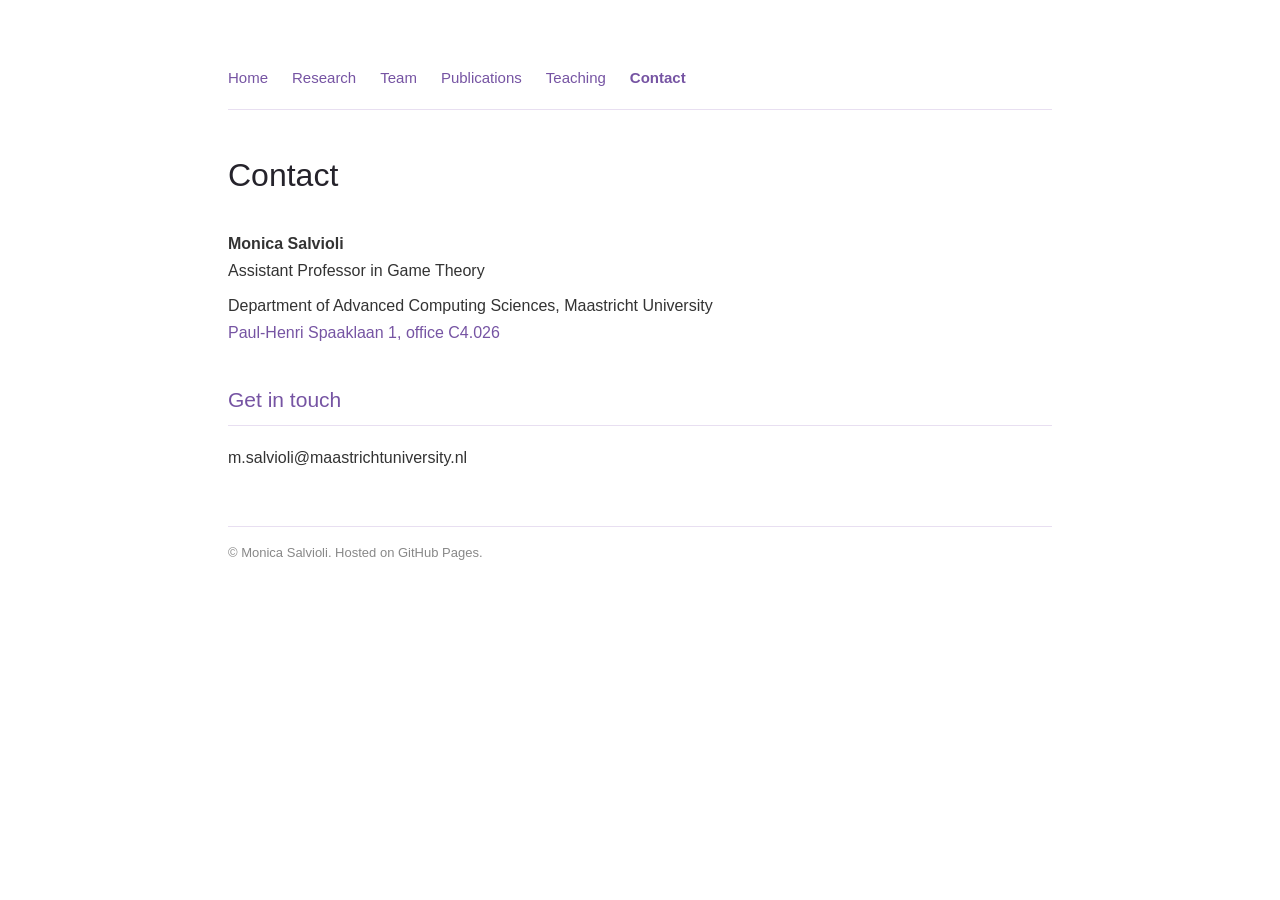
==== contact.html @ c13b2f6d "Create contact.html" ====
<!DOCTYPE html>
<html lang="en">

<head>
  <meta charset="UTF-8">
  <meta name="viewport"
        content="width=device-width, initial-scale=1.0">

  <title>Contact | Monica Salvioli</title>

  <style>
    * {
      box-sizing: border-box;
    }

    body {
      font-family: Arial, Helvetica, sans-serif;
      line-height: 1.7;
      color: #333;
      background: white;
      margin: 0;
    }

    .container {
      max-width: 880px;
      margin: 65px auto;
      padding: 0 28px;
    }

    nav {
      display: flex;
      flex-wrap: wrap;
      gap: 24px;
      border-bottom: 1px solid #e8dff1;
      padding-bottom: 18px;
      margin-bottom: 38px;
    }

    a {
      color: #7654a3;
      text-decoration: none;
    }

    a:hover {
      text-decoration: underline;
    }

    nav a {
      font-size: 15px;
    }

    nav a.active {
      font-weight: bold;
    }

    h1 {
      font-size: 32px;
      font-weight: 400;
      color: #25232b;
      margin-bottom: 28px;
    }

    h2 {
      font-size: 21px;
      font-weight: 400;
      color: #7654a3;
      border-bottom: 1px solid #e8dff1;
      padding-bottom: 8px;
      margin-top: 35px;
    }

    p {
      margin: 8px 0;
    }

    .contact-info {
      margin-top: 25px;
    }

    footer {
      border-top: 1px solid #e8dff1;
      margin-top: 55px;
      padding-top: 15px;
      font-size: 13px;
      color: #888;
    }

    @media (max-width: 600px) {
      .container {
        margin: 30px auto;
        padding: 0 20px;
      }

      nav {
        gap: 15px;
      }
    }
  </style>
</head>

<body>

<main class="container">

  <!-- NAVIGATION -->
  <nav aria-label="Main navigation">
    <a href="index.html">Home</a>
    <a href="research.html">Research</a>
    <a href="team.html">Team</a>
    <a href="publications.html">Publications</a>
    <a href="teaching.html">Teaching</a>
    <a href="contact.html"
       class="active"
       aria-current="page">Contact</a>
  </nav>

  <h1>Contact</h1>

  <div class="contact-info">

    <p>
      <strong>Monica Salvioli</strong><br>
      Assistant Professor in Game Theory
    </p>

    <p>
      Department of Advanced Computing Sciences, Maastricht University<br>
      <a href="https://www.maastrichtuniversity.nl/">
        Paul-Henri Spaaklaan 1, office C4.026
      </a>
    </p>

    <h2>Get in touch</h2>

    <!-- Email address to be added here -->
m.salvioli@maastrichtuniversity.nl
  </div>

  <footer>
    &copy; Monica Salvioli.
    Hosted on GitHub Pages.
  </footer>

</main>

</body>
</html>
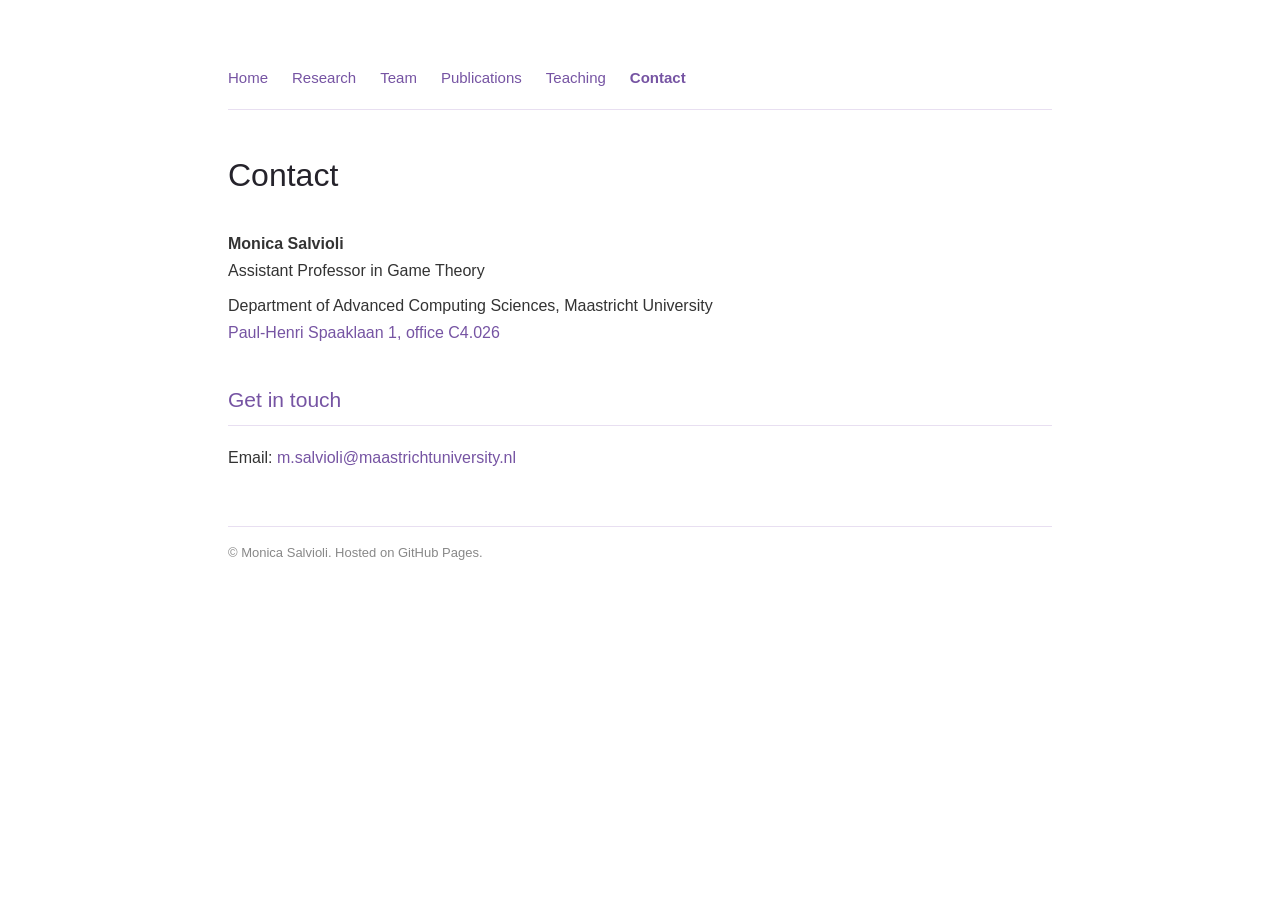
==== commit 40ca4f50: "Update contact.html" ====
--- a/contact.html
+++ b/contact.html
@@ -131,11 +131,16 @@
       </a>
     </p>
 
-    <h2>Get in touch</h2>
 
-    <!-- Email address to be added here -->
-m.salvioli@maastrichtuniversity.nl
-  </div>
+<h2>Get in touch</h2>
+
+<p>
+  Email:
+  <a href="mailto:m.salvioli@maastrichtuniversity.nl">
+    m.salvioli@maastrichtuniversity.nl
+  </a>
+</p>
+
 
   <footer>
     &copy; Monica Salvioli.
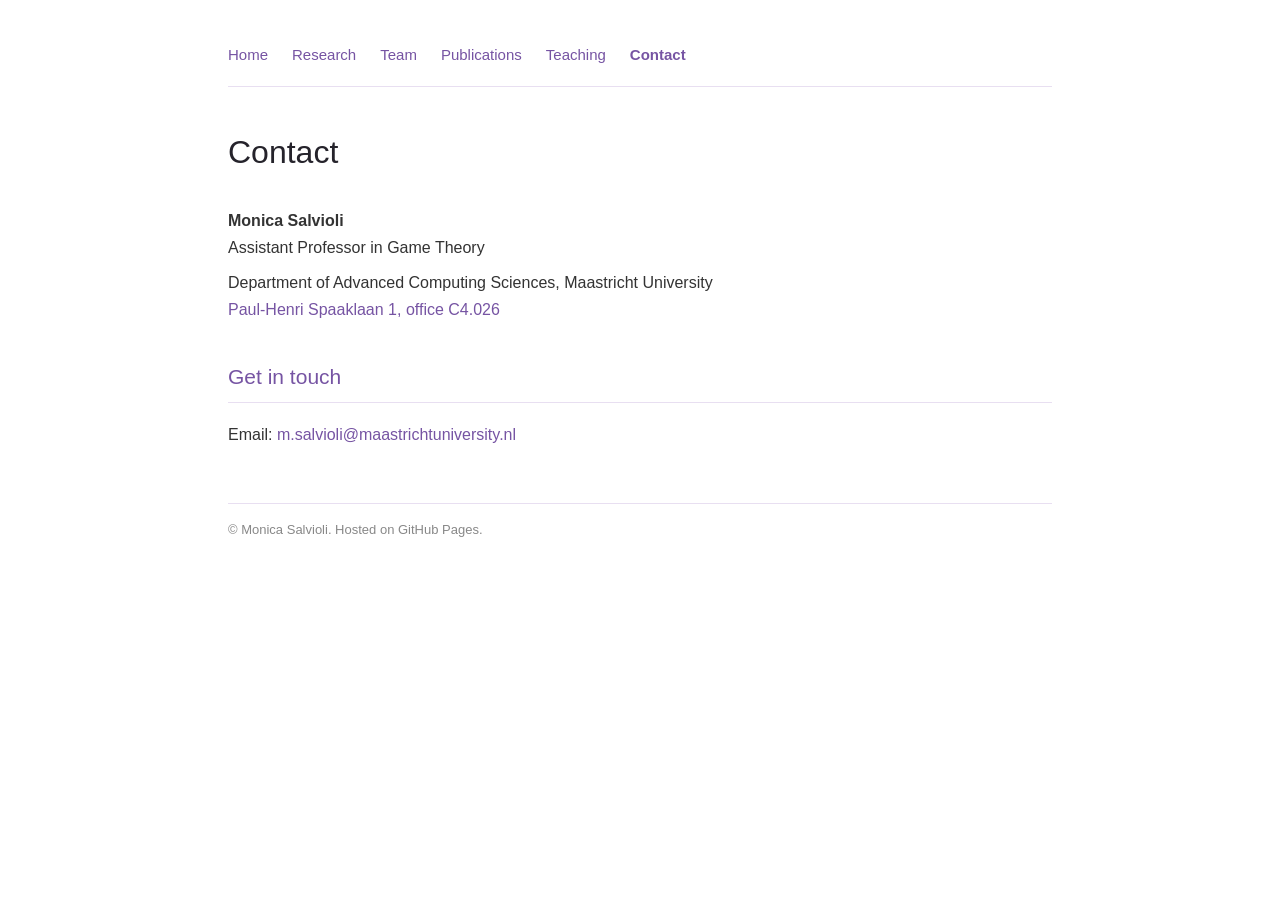
==== commit 7591cc3d: "Update contact.html" ====
--- a/contact.html
+++ b/contact.html
@@ -22,11 +22,13 @@
       margin: 0;
     }
 
-    .container {
-      max-width: 880px;
-      margin: 65px auto;
-      padding: 0 28px;
-    }
+
+.container {
+  max-width: 880px;
+  margin: 0 auto;
+  padding: 42px 28px 60px;
+}
+
 
     nav {
       display: flex;
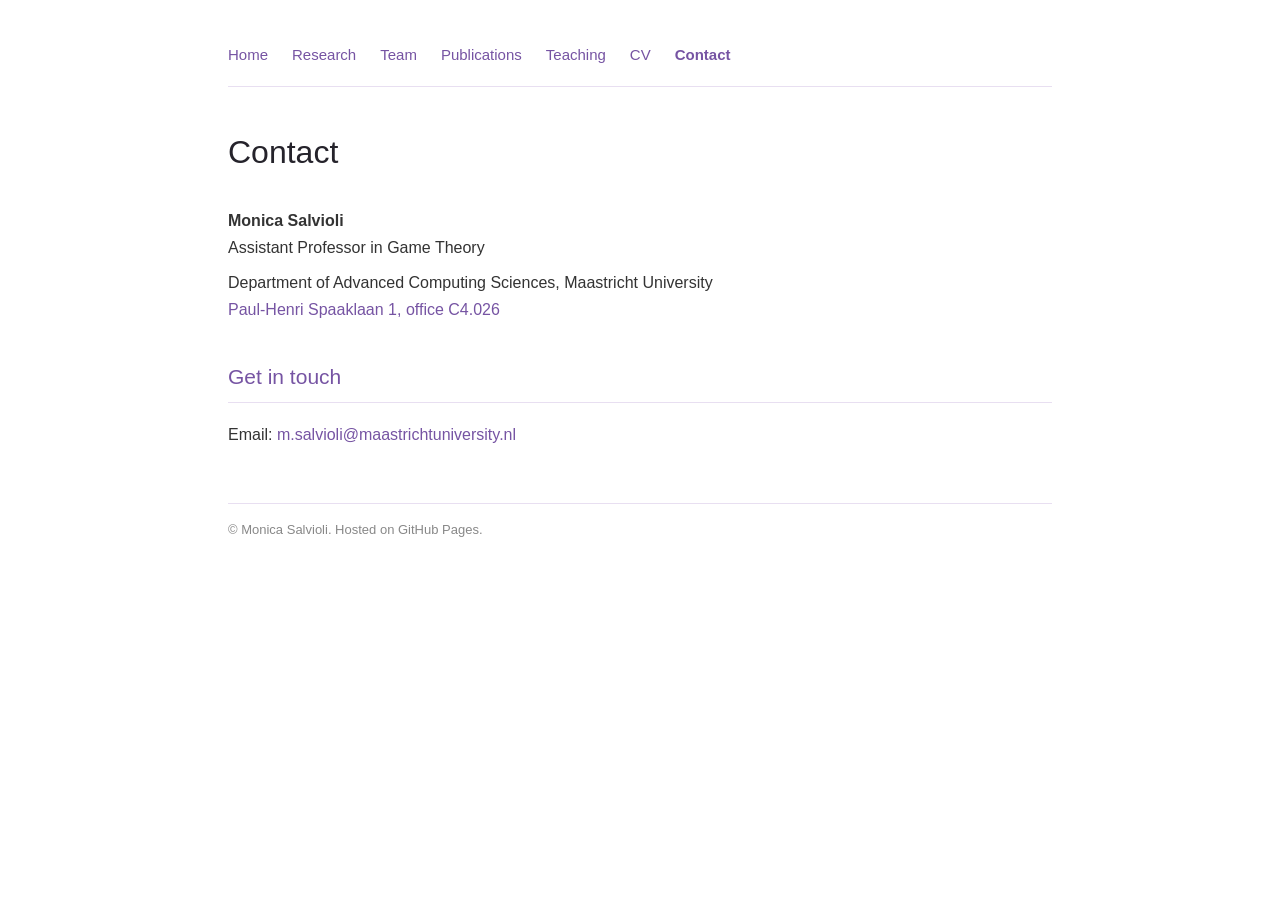
==== commit 5f1d6432: "Update contact.html" ====
--- a/contact.html
+++ b/contact.html
@@ -111,7 +111,8 @@
     <a href="research.html">Research</a>
     <a href="team.html">Team</a>
     <a href="publications.html">Publications</a>
-    <a href="teaching.html">Teaching</a>
+    <a href="teaching.html">Teaching</a>  
+    <a href="cv.html">CV</a>
     <a href="contact.html"
        class="active"
        aria-current="page">Contact</a>
